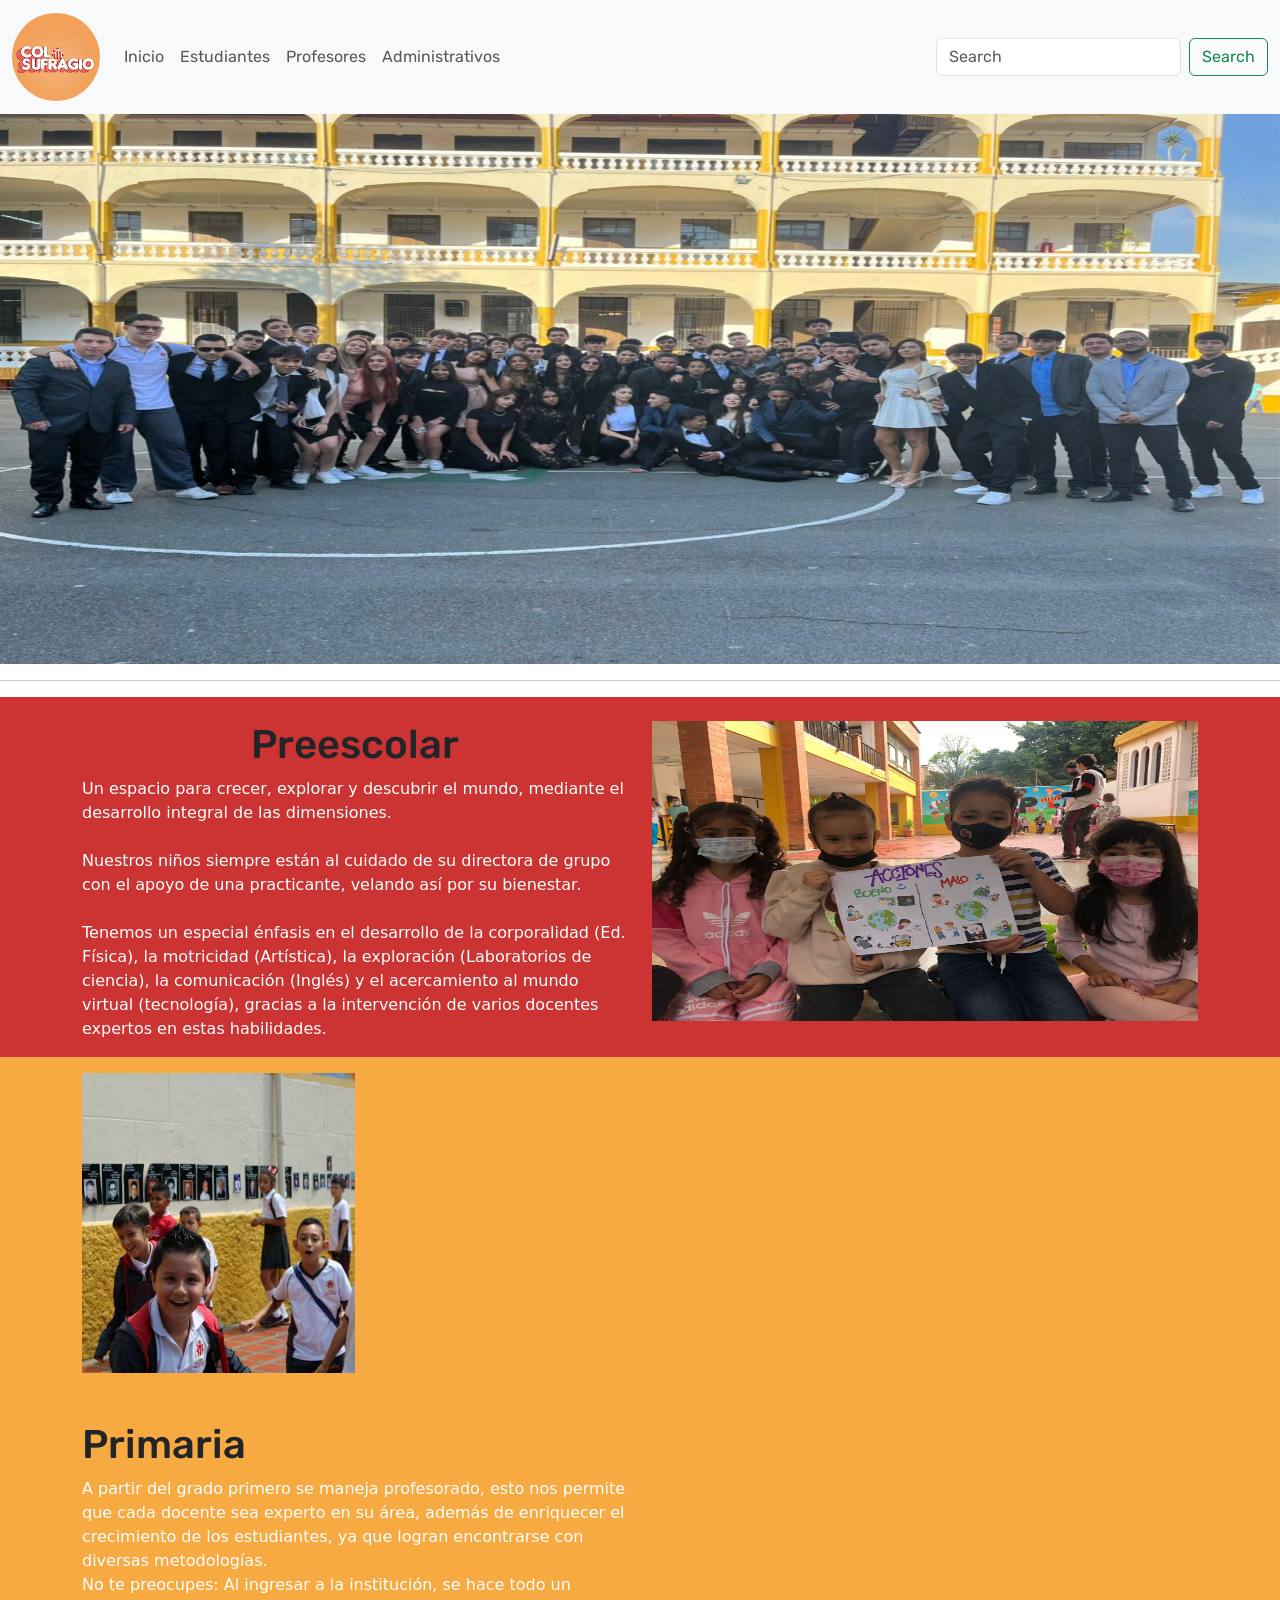
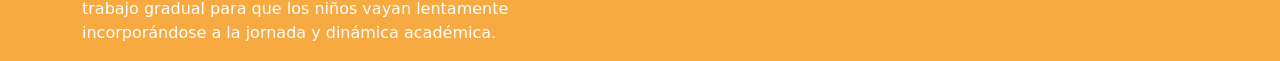
==== estudiantes.html @ 97c6ca7c "Agrega" ====
<!DOCTYPE html>
<html lang="en">
<head>
    <meta charset="UTF-8">
    <meta http-equiv="X-UA-Compatible" content="IE=edge">
    <meta name="viewport" content="width=device-width, initial-scale=1.0">
    <title>Estudiantes</title>
    <link href="https://cdn.jsdelivr.net/npm/bootstrap@5.2.0-beta1/dist/css/bootstrap.min.css" rel="stylesheet" integrity="sha384-0evHe/X+R7YkIZDRvuzKMRqM+OrBnVFBL6DOitfPri4tjfHxaWutUpFmBp4vmVor" crossorigin="anonymous">
    <link rel="preconnect" href="https://fonts.googleapis.com">
    <link rel="preconnect" href="https://fonts.gstatic.com" crossorigin>
    <link href="https://fonts.googleapis.com/css2?family=Rubik:wght@300;400&display=swap" rel="stylesheet">
    <link rel="stylesheet" href="estilos.css">
    <link rel="stylesheet" href="https://cdn.jsdelivr.net/npm/bootstrap-icons@1.8.3/font/bootstrap-icons.css">
</head>
<body>
    <header class="fuente">
        <nav class="navbar navbar-expand-lg bg-light text-dark">
            <div class="container-fluid">
              <a class="navbar-brand" href=""><img src="img/Logo.jpg" alt=""></a>
              <button class="navbar-toggler" type="button" data-bs-toggle="collapse" data-bs-target="#navbarSupportedContent" aria-controls="navbarSupportedContent" aria-expanded="false" aria-label="Toggle navigation">
                <span class="navbar-toggler-icon"></span>
              </button>
              <div class="collapse navbar-collapse" id="navbarSupportedContent">
                <ul class="navbar-nav me-auto mb-2 mb-lg-0">
                    <li class="nav-item">
                        <a class="nav-link " aria-current="page" href="index.html">Inicio</a>
                      </li>
                  <li class="nav-item">
                    <a class="nav-link " aria-current="page" href="estudiantes.html">Estudiantes</a>
                  </li>
                  <li class="nav-item">
                    <a class="nav-link" href="profesores.html">Profesores</a>
                  </li>
                  <li class="nav-item">
                    <a class="nav-link " href="administrativos.html">Administrativos</a>
                  </li>
                </ul>
                <form class="d-flex" role="search">
                  <input class="form-control me-2" type="search" placeholder="Search" aria-label="Search">
                  <button class="btn btn-outline-success" type="submit">Search</button>
                </form>
              </div>
            </div>
          </nav>
    </header>
    <main class="" >
        <div id="carouselExampleSlidesOnly" class="carousel slide" data-bs-ride="carousel">
            <div class="carousel-inner">
              <div class="carousel-item active">
                <img src="img/Estu.jfif" class="d-block w-100 img-fluid foto" alt="...">
              </div>
              <div class="carousel-item">
                <img src="img/Estu2.jfif" class="d-block w-100 img-fluid foto" alt="...">
              </div>
              <div class="carousel-item">
                <img src="img/estu5.jfif" class="d-block w-100 img-fluid foto" alt="...">
              </div>
              <div class="carousel-item">
                <img src="img/Estu4.jfif" class="d-block w-100 img-fluid foto" alt="...">
              </div>
            </div>
        </div>
        <hr>
        
        
    </main>
    <section class="fondo mt-3">
        <div class="container">
            <div class="row">
                <div class="col-6">
                    <h1 class="titulos fuente mt-4">Preescolar</h1>
                    <p class="text-white">Un espacio para crecer, explorar y descubrir el mundo, mediante el desarrollo integral  de las dimensiones.
                        <br><br>
                        Nuestros niños siempre están al cuidado de su directora de grupo con el apoyo de una practicante, velando así por su bienestar.
                        <br><br>
                        Tenemos un especial énfasis en el desarrollo de la corporalidad (Ed. Física), la motricidad (Artística), la exploración (Laboratorios de ciencia), la comunicación (Inglés) y el acercamiento al mundo virtual (tecnología), gracias a la intervención de varios docentes expertos en estas habilidades.</p>
                </div>
                <div class="col-6">
                    <img src="img/NIños.jfif" class="w-100 img-fluid Preescolar mt-4" alt="">
                </div>
            </div>
        </div>
    </section>
    <section class="fondo2">
        <div class="container">
            <div class="row">
                <div class="col-6">
                    <div class="col-6">
                    <img src="img/Primaria.jpg" class="w-100 img-fluid Preescolar mt-3" alt="">
                </div>
                    <h1 class="fuente mt-5">Primaria</h1>
                    <p class="text-white">A partir del grado primero se maneja profesorado, esto nos permite que cada docente sea experto en su área, además de enriquecer el crecimiento de los estudiantes, ya que logran encontrarse con diversas metodologías.
                       <br>  
                    No te preocupes: Al ingresar a la institución, se hace todo un trabajo gradual para que los niños vayan lentamente incorporándose a la jornada y dinámica académica.</p>
                </div>
                
            </div>
        </div>
    </section>
    <script src="https://cdn.jsdelivr.net/npm/bootstrap@5.2.0-beta1/dist/js/bootstrap.bundle.min.js" integrity="sha384-pprn3073KE6tl6bjs2QrFaJGz5/SUsLqktiwsUTF55Jfv3qYSDhgCecCxMW52nD2" crossorigin="anonymous"></script>
    <footer>

    </footer>
</body>
</html>
---- estilos.css ----
.fuente {
    font-family: 'Rubik', sans-serif;
    text-align: justify;
}
header nav a img {
    border-radius: 50%;
}
.color{
 background-color: #f7a942;
}
.titulo{
    color: red;
}
.img{
    height: 300px;
    width: 200px;
}
.foto{
    height: 550px;

}
.fondo{
    background-color: rgb(204,51,51);
}
.titulos{
    text-align: center;
}
 .Preescolar {
    height: 300px;
}
.fondo2{
    background-color: rgb(247,169,66);
}
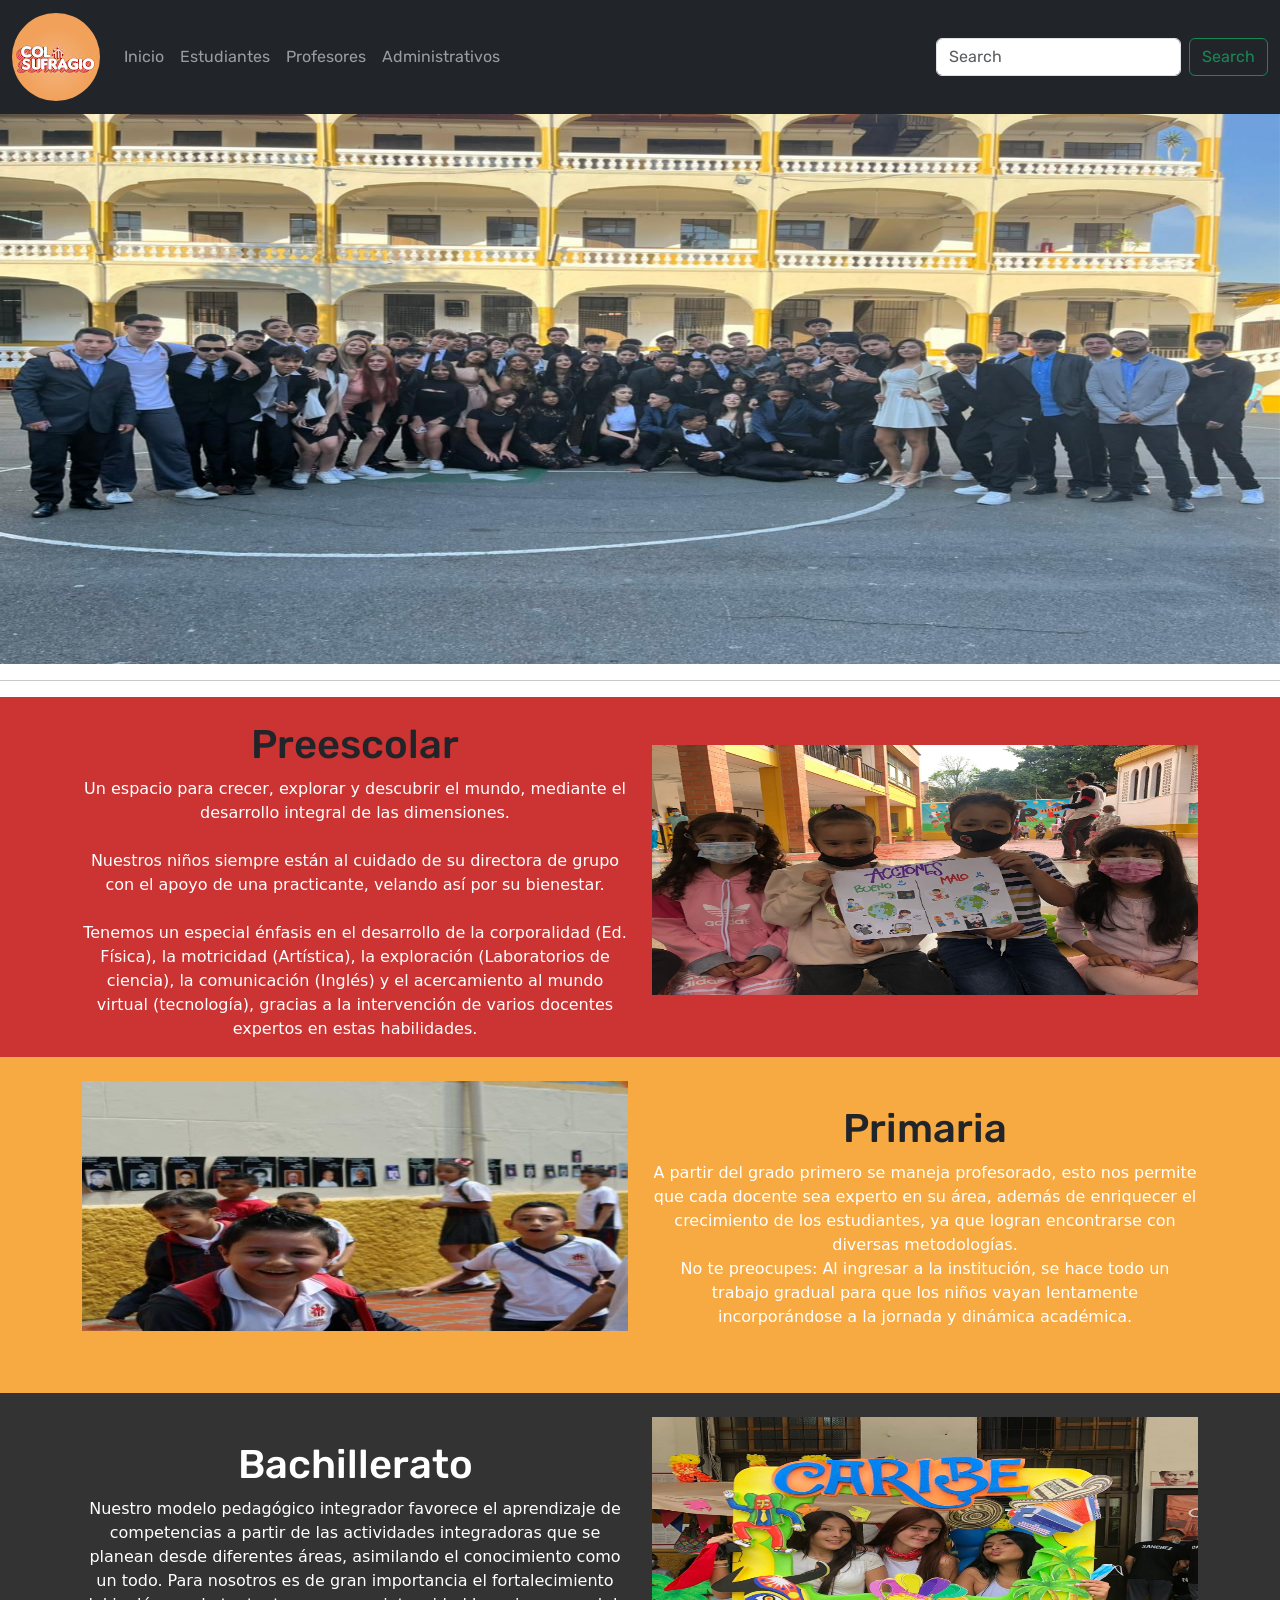
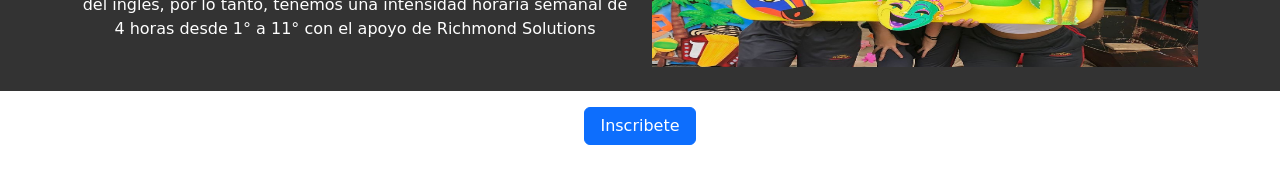
==== commit 30b8f48f: "Nuevo" ====
--- a/estudiantes.html
+++ b/estudiantes.html
@@ -14,7 +14,7 @@
 </head>
 <body>
     <header class="fuente">
-        <nav class="navbar navbar-expand-lg bg-light text-dark">
+        <nav class="navbar navbar-expand-lg bg-dark text-ligth navbar-dark">
             <div class="container-fluid">
               <a class="navbar-brand" href=""><img src="img/Logo.jpg" alt=""></a>
               <button class="navbar-toggler" type="button" data-bs-toggle="collapse" data-bs-target="#navbarSupportedContent" aria-controls="navbarSupportedContent" aria-expanded="false" aria-label="Toggle navigation">
@@ -69,14 +69,14 @@
             <div class="row">
                 <div class="col-6">
                     <h1 class="titulos fuente mt-4">Preescolar</h1>
-                    <p class="text-white">Un espacio para crecer, explorar y descubrir el mundo, mediante el desarrollo integral  de las dimensiones.
+                    <p class="text-white titulos">Un espacio para crecer, explorar y descubrir el mundo, mediante el desarrollo integral  de las dimensiones.
                         <br><br>
                         Nuestros niños siempre están al cuidado de su directora de grupo con el apoyo de una practicante, velando así por su bienestar.
                         <br><br>
                         Tenemos un especial énfasis en el desarrollo de la corporalidad (Ed. Física), la motricidad (Artística), la exploración (Laboratorios de ciencia), la comunicación (Inglés) y el acercamiento al mundo virtual (tecnología), gracias a la intervención de varios docentes expertos en estas habilidades.</p>
                 </div>
                 <div class="col-6">
-                    <img src="img/NIños.jfif" class="w-100 img-fluid Preescolar mt-4" alt="">
+                    <img src="img/NIños.jfif" class="w-100 img-fluid Preescolar mt-5" alt="">
                 </div>
             </div>
         </div>
@@ -84,19 +84,47 @@
     <section class="fondo2">
         <div class="container">
             <div class="row">
-                <div class="col-6">
+               
                     <div class="col-6">
-                    <img src="img/Primaria.jpg" class="w-100 img-fluid Preescolar mt-3" alt="">
-                </div>
-                    <h1 class="fuente mt-5">Primaria</h1>
-                    <p class="text-white">A partir del grado primero se maneja profesorado, esto nos permite que cada docente sea experto en su área, además de enriquecer el crecimiento de los estudiantes, ya que logran encontrarse con diversas metodologías.
+                    <img src="img/Primaria.jpg" class="w-100 img-fluid Preescolar mt-4" alt="">
+                </div> 
+                    <div class="col-6">
+                    <h1 class="fuente titulos mt-5">Primaria</h1>
+                    <p class="text-white titulos">A partir del grado primero se maneja profesorado, esto nos permite que cada docente sea experto en su área, además de enriquecer el crecimiento de los estudiantes, ya que logran encontrarse con diversas metodologías.
                        <br>  
                     No te preocupes: Al ingresar a la institución, se hace todo un trabajo gradual para que los niños vayan lentamente incorporándose a la jornada y dinámica académica.</p>
+                    <br><br>
                 </div>
                 
             </div>
         </div>
     </section>
+    <section class="fondo3">
+      <div class="container">
+          <div class="row">
+             
+                  <div class="col-6">
+                   <h1 class="fuente text-white titulos mt-5">Bachillerato</h1>
+                    <p class="text-white titulos">Nuestro modelo pedagógico integrador favorece el aprendizaje de competencias a partir de las actividades integradoras que se planean desde diferentes áreas, asimilando el conocimiento como un todo. Para nosotros es de gran importancia el fortalecimiento del inglés, por lo tanto, tenemos una intensidad horaria semanal de 4 horas desde 1° a 11° con el apoyo de Richmond Solutions</p>
+                  </div>
+                  <div class="col-6">
+                    <img src="img/Bachi.jfif" class="w-100 img-fluid Preescolar mt-4" alt="">
+                    <br><br>
+                  </div> 
+          </div>
+      </div>
+   </section>
+   <section>
+     <div class="container">
+       <div class="row justify-content-center">
+         <div class="col-5 ">
+            <a class="btn btn-primary mt-3 mx-auto d-block w-25" id="boton" href="registro.html">Inscribete</a>
+            <br>
+         </div>
+       </div>
+     </div>
+     
+   </section>
     <script src="https://cdn.jsdelivr.net/npm/bootstrap@5.2.0-beta1/dist/js/bootstrap.bundle.min.js" integrity="sha384-pprn3073KE6tl6bjs2QrFaJGz5/SUsLqktiwsUTF55Jfv3qYSDhgCecCxMW52nD2" crossorigin="anonymous"></script>
     <footer>
 
--- a/estilos.css
+++ b/estilos.css
@@ -26,8 +26,11 @@
     text-align: center;
 }
  .Preescolar {
-    height: 300px;
+    height: 250px;
 }
 .fondo2{
     background-color: rgb(247,169,66);
+}
+.fondo3{
+    background-color: rgb(51,51,51);
 }
